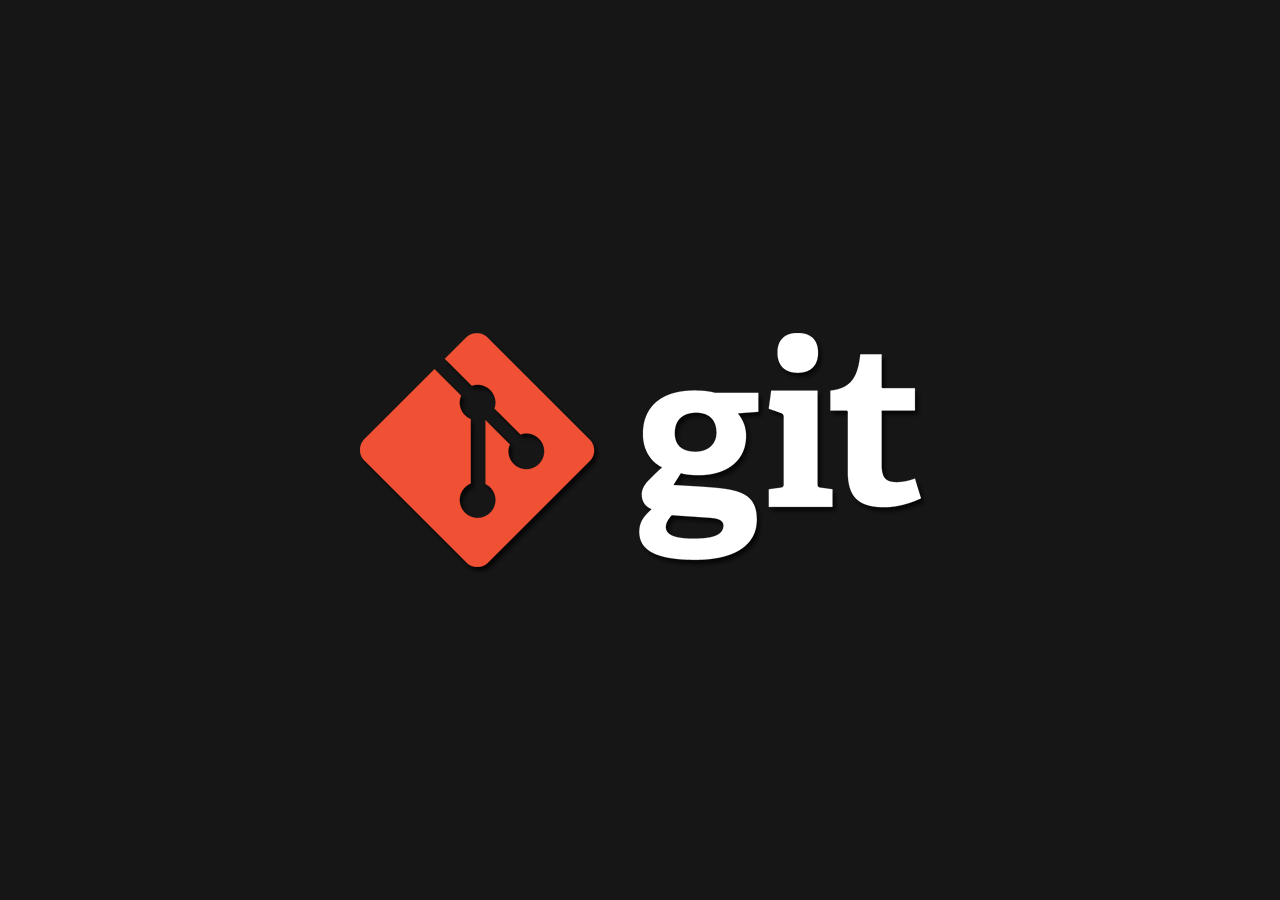
==== slide/index.html @ f961b718 "README atualizado." ====
<!DOCTYPE html>
<html>
<head>
  <title>Curso de controle de Versão com Git</title>
  <meta charset="utf-8">
  <meta http-equiv="X-UA-Compatible" content="chrome=1">
  <!--This one seems to work all the time, but really small on ipad-->
  <meta name="viewport" content="initial-scale=0.4">
  <meta name="apple-mobile-web-app-capable" content="yes">
  <link rel="stylesheet" media="all" href="theme/css/default.css">
  <link rel="stylesheet" media="only screen and (max-device-width: 480px)" href="theme/css/phone.css">
  <base target="_blank"> <!-- This amazingness opens all links in a new tab. -->
  <script data-main="js/slides" src="js/require-1.0.8.min.js"></script>
</head>
<body style="opacity: 0">

<slides class="layout-fix">

  <!-- Introdução -->
  <slide class="fill nobackground" style="background-image: url(images/slides/slide-1.png)"></slide>
  <slide class="fill nobackground" style="background-image: url(images/slides/slide-3.png)"></slide>
  <slide class="fill nobackground">
    <article class="flexbox vcenter">
      <h2>Alguém já usa controle de versão?</h2>
    </article>
  </slide>

  <!-- Sumário -->
  <slide class="fill nobackground">
    <article>
      <ul class="build big-list">
        <li>Introdução</li>
        <li>Conceitos Iniciais</li>
        <li>Instalação</li>
        <li>Primeiros Passos no Git</li>
        <!-- <li>Estrutura de um Commit</li> -->
        <li>Tag, Branch, Merge</li>
        <li>Remotos</li>
        <li>Conceitos e Comandos extras</li>
      </ul>
    </article>
  </slide>

  <!-- Instrodução -->
  <slide class="fill nobackground">
    <article class="flexbox vcenter">
      <h2>Controle de versão</h2>
    </article>
  </slide>
  <slide class="fill nobackground">
    <article class="flexbox vcenter">
      <h2>História</h2>
    </article>
  </slide>
  <slide class="fill nobackground" style="background-image: url(images/slides/slide-6.png)"></slide>
  <slide class="fill nobackground" style="background-image: url(images/slides/slide-7.png)"></slide>
  <slide class="fill nobackground" style="background-image: url(images/slides/slide-8.png)"></slide>
  <slide class="fill nobackground" style="background-image: url(images/slides/slide-9.png)"></slide>
  <slide class="fill nobackground" style="background-image: url(images/slides/caracteristicas-git.png)"></slide>
  <slide class="fill nobackground" style="background-image: url(images/gif/giphy.gif)"></slide>

  <!-- Conceitos -->
  <slide class="fill nobackground" style="background-image: url(images/slides/conceitos-iniciais.png)"></slide>
  <slide class="fill nobackground" style="background-image: url(images/slides/scvl.png)"></slide>
  <slide class="fill nobackground" style="background-image: url(images/slides/pastas.png)"></slide>
  <slide class="fill nobackground" style="background-image: url(images/gif/spider-man.gif)"></slide>

  <slide class="fill nobackground" style="background-image: url(images/slides/scvc.png)"></slide>
  <slide class="fill nobackground" style="background-image: url(images/slides/scvd.png)"></slide>
  <slide class="fill nobackground" style="background-image: url(images/slides/commit.png)"></slide>
  <slide class="fill nobackground" style="background-image: url(images/slides/commit-icon.png)"></slide>
  <slide class="fill nobackground" style="background-image: url(images/slides/branch.png)"></slide>
  <slide class="fill nobackground" style="background-image: url(images/slides/branch-icon.png)"></slide>
  <slide class="fill nobackground" style="background-image: url(images/slides/tag.png)"></slide>
  <slide class="fill nobackground" style="background-image: url(images/slides/tag-icon.png)"></slide>
  <slide class="fill nobackground" style="background-image: url(images/slides/estados-do-git.png)"></slide>
  <slide class="fill nobackground" style="background-image: url(images/slides/estado-1.png)"></slide>
  <slide class="fill nobackground" style="background-image: url(images/slides/estado-2.png)"></slide>
  <slide class="fill nobackground" style="background-image: url(images/slides/estado-3.png)"></slide>
  <slide class="fill nobackground" style="background-image: url(images/slides/estado-4.png)"></slide>
  <slide class="fill nobackground" style="background-image: url(images/slides/estado-5.png)"></slide>

  <!-- Instalação -->
  <slide class="fill nobackground" style="background-image: url(images/slides/instalacao.png)"></slide>
  <slide class="fill nobackground" style="background-image: url(images/slides/windows.png)"></slide>
  <slide class="fill nobackground" style="background-image: url(images/slides/slide-10.png)"></slide>
  <slide class="fill nobackground" style="background-image: url(images/slides/install-win-1.png)"></slide>
  <slide class="fill nobackground" style="background-image: url(images/slides/install-win-2.png)"></slide>
  <slide class="fill nobackground" style="background-image: url(images/slides/install-win-3.png)"></slide>
  <slide class="fill nobackground" style="background-image: url(images/slides/install-win-4.png)"></slide>
  <slide class="fill nobackground" style="background-image: url(images/slides/install-win-5.png)"></slide>
  <slide class="fill nobackground" style="background-image: url(images/slides/install-win-6.png)"></slide>
  <slide class="fill nobackground" style="background-image: url(images/slides/mac-install.png)"></slide>
  <slide class="fill nobackground" style="background-image: url(images/slides/linux-install.png)">
    <article>
      <pre class="prettyprint language-bsh" style="margin-top: 150px">$ apt-get install git</pre>
    </article>
  </slide>
  <slide class="fill nobackground" style="background-image: url(images/slides/bash.png)"></slide>
  <slide class="fill nobackground" style="background-image: url(images/gif/batman.gif)"></slide>

  <!-- Configuração -->
  <slide class="fill nobackground">
    <article>
      <h2 style="margin-top: 210px;">Configuração inicial do Git</h2>
    </article>
  </slide>
  <slide class="fill nobackground">
    <article>
      <h2>Configuração</h2>
      <p>Configurando usuário</p>
      <pre class="prettyprint">git config --global user.name "luizventurote"</pre>
      <p style="margin-top: 50px">Configurando e-mail</p>
      <pre class="prettyprint txm">git config --global user.email luizventurote@hotmail.com</pre>
    </article>
  </slide>

  <!-- Primeiros Passos no Git -->
  <slide class="fill nobackground">
    <article>
      <h2 style="margin-top: 210px;">Primeiros Passos no Git</h2>
    </article>
  </slide>

  <!-- Repositório -->
  <slide class="fill nobackground">
    <article>
      <h2>Repositório</h2>
      <p>Criando um repositório local (<b>.git</b>)</p>
      <pre class="prettyprint">cd meuprojeto<br>git init</pre>
    </article>
  </slide>
  <!-- Ciclo de vida dos arquivos -->
  <slide class="fill nobackground">
    <article>
      <h2 style="margin-top: 210px;">Ciclo de vida dos arquivos</h2>
    </article>
  </slide>
  <slide class="fill nobackground">
    <article class="flexbox vcenter">
      <img src="images/lifecycle.png" class="shadow" alt="Description" title="Description">
    </article>
  </slide>
  <slide class="fill nobackground">
    <article>
      <h2 class="title-min">Verificando o Status</h2>
      <div class="box">
        <pre class="prettyprint">git status</pre>
      </div>
    </article>
  </slide>
  <slide class="fill nobackground">
    <article>
      <h2 class="title-min">Monitorando Novos Arquivos</h2>
      <div class="box">
        <p>Adicionando um arquivo</p>
        <pre class="prettyprint">git add &lt;arquivo&gt;</pre>
      </div>
      <div class="box">
        <p>Adicionando vários arquivos</p>
        <pre class="prettyprint">git add .</pre>
      </div>
    </article>
  </slide>
  <slide class="fill nobackground">
    <article>
      <h2 class="title-min">Removendo Arquivos</h2>
      <div class="box">
        <p>Removendo arquivo</p>
        <pre class="prettyprint">git rm &lt;arquivo&gt;</pre>
      </div>
      <div class="box">
        <p>Removendo vários arquivos</p>
        <pre class="prettyprint">git rm \*</pre>
      </div>
    </article>
  </slide>
  <slide class="fill nobackground">
    <article>
      <h2 class="title-min">Movendo Arquivos</h2>
      <div class="box">
        <pre class="prettyprint">git mv &lt;arquivo_origem&gt; &lt;arquivo_destino&gt;</pre>
      </div>
    </article>
  </slide>

  <!-- Ignorando Arquivos -->
  <slide class="fill nobackground">
    <article>
      <h2 style="margin-top: 210px;">Ignorando Arquivos</h2>
    </article>
  </slide>
  <slide class="fill nobackground">
    <article>
      <div class="box">
        <p>Para ignorar arquivos você deve criar um arquivo chamado <b>.gitignore</b> dentro do seu repositório.</p>
        <pre class="prettyprint" style="margin-top: 10px;">#Ignorar arquivos específicos<br>.DS_Store <br><br>#Ignorar arquivos de um diretório <br>log/* <br><br>#Ignorar arquivos e diretórios de um diretório <br>temp/**/*</pre>
      </div>
    </article>
  </slide>

  <!-- Visualizando Suas Mudanças  -->
  <slide class="fill nobackground">
    <article>
      <h2 class="title-xmin">Visualizando Mudanças</h2>
      <div class="box">
        <pre class="prettyprint">git diff</pre>
        <p>Mostrar as <b>linhas exatas</b> que foram adicionadas e removidas</p>
      </div>
      <div class="box">
        <pre class="prettyprint">git diff &lt;arquivo&gt;</pre>
        <p>Mostra as alterações específicas de um arquivo</p>
      </div>
    </article>
  </slide>

  <!-- Fazendo Commit -->
  <slide class="fill nobackground">
    <article>
      <h2 class="title-min">Fazendo Commit</h2>
      <div class="box">
        <pre class="prettyprint">git commit -m "Descricao do commit."</pre>
        <p>Grava as alterações no repositório.</p>
      </div>
    </article>
  </slide>

  <!-- Git log -->
  <slide class="fill nobackground">
    <article>
      <h2 class="title-min">Git log</h2>
      <div class="box">
        <pre class="prettyprint">git log</pre>
      </div>
      <div class="box">
        <p>Mostra o que foi modificado em cada commit</p>
        <pre class="prettyprint">git log --stat</pre>
      </div>
      <div class="box">
        <p>Mostra gráfico do log</p>
        <pre class="prettyprint">git log --graph</pre>
      </div>
    </article>
  </slide>

  <!-- Desfazendo Coisas -->
  <slide class="fill nobackground" style="background-image: url(images/gif/frustated.gif)"></slide>
  <slide class="fill nobackground">
    <article>
      <h2 style="margin-top: 210px;">Desfazendo Coisas</h2>
    </article>
  </slide>
  <slide class="fill nobackground">
    <article>
      <h2 class="title-min">Alterando o commit</h2>
      <div class="box">
        <pre class="prettyprint">git commit --amend </pre>
      </div>
      <div class="box">
        <pre class="prettyprint">git commit -m "Nova mensagem" --amend </pre>
      </div>
    </article>
  </slide>
  <slide class="fill nobackground">
    <article>
      <h2 class="title-min">Adicionando arquivos em um commit</h2>
      <div class="box">
        <pre class="prettyprint">git add README.md<br>git commit --amend </pre>
      </div>
    </article>
  </slide>
  <slide class="fill nobackground">
    <article>
      <h2 class="title-min">Tirando arquivos da área temporária</h2>
      <div class="box">
        <pre class="prettyprint">git reset HEAD &lt;arquivo&gt;</pre>
      </div>
      <div class="box">
        <pre class="prettyprint">git reset HEAD \*</pre>
      </div>
    </article>
  </slide>
  <slide class="fill nobackground">
    <article>
      <h2 class="title-min">Desfazendo as modificações de um arquivo</h2>
      <div class="box">
        <pre class="prettyprint">git checkout -- &lt;arquivo&gt;</pre>
      </div>
    </article>
  </slide>

  <!-- Estrutura de um Commit -->
  <!-- <slide class="fill nobackground">
    <article>
      <h2 style="margin-top: 210px;">Estrutura de um Commit</h2>
    </article>
  </slide> -->

  <!-- Tags -->
  <slide class="fill nobackground">
    <article>
      <h2 style="margin-top: 210px;">Tags</h2>
    </article>
  </slide>
  <slide class="fill nobackground">
    <article>
      <h2>Tagging</h2>
      <p>Realizam marcações</p>
      <p>Geralmente utilizada para releases <b>(v1.0, v2.0, v3.0, ...)</b></p>
    </article>
  </slide>
  <slide class="fill nobackground">
    <article>
      <div class="box">
        <p>Lista as tags</p>
        <pre>$ git tag <br>v0.1 <br>v1.3 </pre>
      </div>
      <div class="box">
        <p>Crie uma tag</p>
        <pre>$ git tag -a v1.4 -m 'my version 1.4' <br>$ git tag <br>v0.1 <br>v1.3 <br>v1.4</pre>
      </div>
    </article>
  </slide>

  <!-- Branching -->
  <slide class="fill nobackground">
    <article>
      <h2 style="margin-top: 210px;">Branching</h2>
    </article>
  </slide>
  <slide class="fill nobackground">
    <article>
      <h2 class="title-min">Branch</h2>
      <p>Branches são <b>"ramificações"</b></p>
      <p>Segmenta e diferencia:
        <ul>
          <li>Implementações de funcionalidades</li>
          <li>Correção de bugs/issues</li>
          <li>Código estável</li>
          <li>Código instável</li>
        </ul>
      </p>
      <p>Branch padrão: <b>master</b></p>
    </article>
  </slide>
  <slide class="fill nobackground">
    <article>
      <h2 class="title-min">Branch</h2>
      <div class="box">
        <p>Listar branches</p>
        <pre>$ git branch</pre>
      </div>
      <div class="box">
        <p>Criar branche</p>
        <pre>$ git branch &lt;nome_branch&gt;</pre>
      </div>
    </article>
  </slide>
  <slide class="fill nobackground">
    <article>
      <h2 class="title-min">Branch</h2>
      <div class="box">
        <p>Mudar de branch</p>
        <pre>$ git checkout &lt;nome_branch&gt;</pre>
      </div>
      <div class="box">
        <p>Deletar branche</p>
        <pre>$ git branch -d &lt;nome_branch&gt;</pre>
      </div>
    </article>
  </slide>

  <!-- Merge -->
  <slide class="fill nobackground">
    <article>
      <h2 style="margin-top: 210px;">Merge</h2>
    </article>
  </slide>
  <slide class="fill nobackground">
    <article>
      <h2 class="title-min">Merge</h2>
      <div class="box">
        <p>Junta dois branches</p>
        <pre>$ git checkout master <br>$ git merge &lt;nome_branch&gt;</pre>
      </div>
      <div class="box">
        <p>Listar "Merged brenches"</p>
        <pre>$ git branch -merged</pre>
      </div>
    </article>
  </slide>

  <!-- Git Remoto -->
  <slide class="fill nobackground">
    <article>
      <h2 style="margin-top: 210px;">Git Remoto</h2>
    </article>
  </slide>
  <slide class="fill nobackground">
    <article>
      <h2 class="title-min">Os Protocolos</h2>
      <ul class="big-list">
        <li>Protocolo Local</li>
        <li>Secure Shell (SSH)</li>
        <li>Protocolo Git</li>
        <li>HTTP/S Protocol</li>
      </ul>
    </article>
  </slide>

  <!-- GitHub -->
  <slide class="fill nobackground">
    <article class="flexbox vcenter">
      <img src="images/github.png" alt="GitHub" title="GitHub">
    </article>
  </slide>

  <!-- Bitbucket -->
  <slide class="fill nobackground" style="background: #1F5182;">
    <article class="flexbox vcenter">
      <img src="images/bitbucket.png" alt="Bitbucket" title="Bitbucket">
    </article>
  </slide>

  <!-- GUI -->
  <slide class="fill nobackground">
    <article>
      <h2 class="title-min">GUI</h2>
      <div class="box">
        <pre>$ git gui</pre>
      </div>
      <div class="box">
        <pre>$ gitk</pre>
      </div>
    </article>
  </slide>

  <!-- Considerações Finais -->
  <slide class="fill nobackground">
    <article class="flexbox vcenter">
      <h2>Estude mais sobre o Git</h2>
    </article>
  </slide>
  <slide class="fill nobackground" style="background-image: url(images/git-scm.png)">
    <article>
      <a href="http://git-scm.com/book/pt-br/" class="lightbox">git-scm.com/book/pt-br</a>
    </article>
  </slide>
  <slide class="fill nobackground" style="background-image: url(images/git-guia.png)">
    <article>
      <a href="http://rogerdudler.github.io/git-guide/index.pt_BR.html" class="lightbox">rogerdudler.github.io/git-guide</a>
    </article>
  </slide>
  <slide class="fill nobackground" style="background-image: url(images/try-git.png)">
    <article>
      <a href="http://try.github.io/" class="lightbox">try.github.io</a>
    </article>
  </slide>
  <slide class="fill nobackground" style="background-image: url(images/gitbook.png)">
    <article>
      <a href="https://github.com/schacon/gitbook/tree/pt_BR" class="lightbox">github.com/schacon/gitbook/tree/pt_BR</a>
    </article>
  </slide>

  <!-- Dúvidas -->
  <slide class="fill nobackground">
    <article class="flexbox vcenter">
      <h2>Dúvidas?</h2>
    </article>
  </slide>

  <!-- Finalização -->
  <slide class="fill nobackground" style="background-image: url(images/gif/adorable.gif)"></slide>
  <slide class="fill nobackground">
    <article class="flexbox vcenter">
      <h2>Obrigado!</h2>
      <p><b>Luiz Venturote</b></p>
      <p>luizventurote@hotmail.com</p>
      <p class="txm">github.com/luizventurote/git-training-kit</p>
    </article>
  </slide>

</slides>

<script>
var _gaq = _gaq || [];
_gaq.push(['_setAccount', 'UA-XXXXXXXX-1']);
_gaq.push(['_trackPageview']);

(function() {
  var ga = document.createElement('script'); ga.type = 'text/javascript'; ga.async = true;
  ga.src = ('https:' == document.location.protocol ? 'https://ssl' : 'http://www') + '.google-analytics.com/ga.js';
  var s = document.getElementsByTagName('script')[0]; s.parentNode.insertBefore(ga, s);
})();
</script>

<!--[if IE]>
  <script src="http://ajax.googleapis.com/ajax/libs/chrome-frame/1/CFInstall.min.js"></script>
  <script>CFInstall.check({mode: 'overlay'});</script>
<![endif]-->
</body>
</html>
---- slide/theme/css/default.css ----
@charset "UTF-8";
/* line 17, ../../../../../../Library/Ruby/Gems/1.8/gems/compass-0.12.2/frameworks/compass/stylesheets/compass/reset/_utilities.scss */
html, body, div, span, applet, object, iframe,
h1, h2, h3, h4, h5, h6, p, blockquote, pre,
a, abbr, acronym, address, big, cite, code,
del, dfn, em, img, ins, kbd, q, s, samp,
small, strike, strong, sub, sup, tt, var,
b, u, i, center,
dl, dt, dd, ol, ul, li,
fieldset, form, label, legend,
table, caption, tbody, tfoot, thead, tr, th, td,
article, aside, canvas, details, embed,
figure, figcaption, footer, header, hgroup,
menu, nav, output, ruby, section, summary,
time, mark, audio, video {
  margin: 0;
  padding: 0;
  border: 0;
  font: inherit;
  font-size: 100%;
  vertical-align: baseline;
}

/* line 22, ../../../../../../Library/Ruby/Gems/1.8/gems/compass-0.12.2/frameworks/compass/stylesheets/compass/reset/_utilities.scss */
html {
  line-height: 1;
}

/* line 24, ../../../../../../Library/Ruby/Gems/1.8/gems/compass-0.12.2/frameworks/compass/stylesheets/compass/reset/_utilities.scss */
ol, ul {
  list-style: none;
}

/* line 26, ../../../../../../Library/Ruby/Gems/1.8/gems/compass-0.12.2/frameworks/compass/stylesheets/compass/reset/_utilities.scss */
table {
  border-collapse: collapse;
  border-spacing: 0;
}

/* line 28, ../../../../../../Library/Ruby/Gems/1.8/gems/compass-0.12.2/frameworks/compass/stylesheets/compass/reset/_utilities.scss */
caption, th, td {
  text-align: left;
  font-weight: normal;
  vertical-align: middle;
}

/* line 30, ../../../../../../Library/Ruby/Gems/1.8/gems/compass-0.12.2/frameworks/compass/stylesheets/compass/reset/_utilities.scss */
q, blockquote {
  quotes: none;
}
/* line 103, ../../../../../../Library/Ruby/Gems/1.8/gems/compass-0.12.2/frameworks/compass/stylesheets/compass/reset/_utilities.scss */
q:before, q:after, blockquote:before, blockquote:after {
  content: "";
  content: none;
}

/* line 32, ../../../../../../Library/Ruby/Gems/1.8/gems/compass-0.12.2/frameworks/compass/stylesheets/compass/reset/_utilities.scss */
a img {
  border: none;
}

/* line 116, ../../../../../../Library/Ruby/Gems/1.8/gems/compass-0.12.2/frameworks/compass/stylesheets/compass/reset/_utilities.scss */
article, aside, details, figcaption, figure, footer, header, hgroup, menu, nav, section, summary {
  display: block;
}

/**
 * Base SlideDeck Styles
 */
/* line 52, ../scss/_base.scss */
html {
  height: 100%;
  overflow: hidden;
}

/* line 57, ../scss/_base.scss */
body {
  margin: 0;
  padding: 0;
  opacity: 0;
  height: 100%;
  min-height: 740px;
  width: 100%;
  overflow: hidden;
  color: #fff;
  -webkit-font-smoothing: antialiased;
  -moz-font-smoothing: antialiased;
  -ms-font-smoothing: antialiased;
  -o-font-smoothing: antialiased;
  -webkit-transition: opacity 800ms ease-in;
  -webkit-transition-delay: 100ms;
  -moz-transition: opacity 800ms ease-in 100ms;
  -o-transition: opacity 800ms ease-in 100ms;
  transition: opacity 800ms ease-in 100ms;
}
/* line 73, ../scss/_base.scss */
body.loaded {
  opacity: 1 !important;
}

/* line 78, ../scss/_base.scss */
input, button {
  vertical-align: middle;
}

/* line 82, ../scss/_base.scss */
slides > slide[hidden] {
  display: none !important;
}

/* line 86, ../scss/_base.scss */
slides {
  width: 100%;
  height: 100%;
  position: absolute;
  left: 0;
  top: 0;
  -webkit-transform: translate3d(0, 0, 0);
  -moz-transform: translate3d(0, 0, 0);
  -ms-transform: translate3d(0, 0, 0);
  -o-transform: translate3d(0, 0, 0);
  transform: translate3d(0, 0, 0);
  -webkit-perspective: 1000;
  -moz-perspective: 1000;
  -ms-perspective: 1000;
  -o-perspective: 1000;
  perspective: 1000;
  -webkit-transform-style: preserve-3d;
  -moz-transform-style: preserve-3d;
  -ms-transform-style: preserve-3d;
  -o-transform-style: preserve-3d;
  transform-style: preserve-3d;
  -webkit-transition: opacity 800ms ease-in;
  -webkit-transition-delay: 100ms;
  -moz-transition: opacity 800ms ease-in 100ms;
  -o-transition: opacity 800ms ease-in 100ms;
  transition: opacity 800ms ease-in 100ms;
}

/* line 98, ../scss/_base.scss */
slides > slide {
  display: block;
  position: absolute;
  overflow: hidden;
  left: 50%;
  top: 50%;
  -webkit-box-sizing: border-box;
  -moz-box-sizing: border-box;
  box-sizing: border-box;
}

/* Slide styles */
/*article.fill iframe {
  position: absolute;
  left: 0;
  top: 0;
  width: 100%;
  height: 100%;

  border: 0;
  margin: 0;

  @include border-radius(10px);

  z-index: -1;
}

slide.fill {
  background-repeat: no-repeat;
  @include background-size(cover);
}

slide.fill img {
  position: absolute;
  left: 0;
  top: 0;
  min-width: 100%;
  min-height: 100%;

  z-index: -1;
}
*/
/**
 * Theme Styles
 */
/* line 22, ../scss/default.scss */
::selection {
  color: white;
  background-color: #ffd14d;
  text-shadow: none;
}

/* line 28, ../scss/default.scss */
::-webkit-scrollbar {
  height: 16px;
  overflow: visible;
  width: 16px;
}

/* line 33, ../scss/default.scss */
::-webkit-scrollbar-thumb {
  background-color: rgba(0, 0, 0, 0.1);
  background-clip: padding-box;
  border: solid transparent;
  min-height: 28px;
  padding: 100px 0 0;
  -webkit-box-shadow: inset 1px 1px 0 rgba(0, 0, 0, 0.1), inset 0 -1px 0 rgba(0, 0, 0, 0.07);
  -moz-box-shadow: inset 1px 1px 0 rgba(0, 0, 0, 0.1), inset 0 -1px 0 rgba(0, 0, 0, 0.07);
  box-shadow: inset 1px 1px 0 rgba(0, 0, 0, 0.1), inset 0 -1px 0 rgba(0, 0, 0, 0.07);
  border-width: 1px 1px 1px 6px;
}

/* line 42, ../scss/default.scss */
::-webkit-scrollbar-thumb:hover {
  background-color: rgba(0, 0, 0, 0.5);
}

/* line 45, ../scss/default.scss */
::-webkit-scrollbar-button {
  height: 0;
  width: 0;
}

/* line 49, ../scss/default.scss */
::-webkit-scrollbar-track {
  background-clip: padding-box;
  border: solid transparent;
  border-width: 0 0 0 4px;
}

/* line 54, ../scss/default.scss */
::-webkit-scrollbar-corner {
  background: transparent;
}

/* line 58, ../scss/default.scss */
body {
  background: black;
}

/* line 62, ../scss/default.scss */
slides > slide {
  display: none;
  font-family: 'Open Sans', Arial, sans-serif;
  font-size: 26px;
  color: #797979;
  width: 900px;
  height: 700px;
  margin-left: -450px;
  margin-top: -350px;
  padding: 40px 60px;
  -webkit-border-radius: 5px;
  -moz-border-radius: 5px;
  -ms-border-radius: 5px;
  -o-border-radius: 5px;
  border-radius: 5px;
  -webkit-transition: all 0.6s ease-in-out;
  -moz-transition: all 0.6s ease-in-out;
  -o-transition: all 0.6s ease-in-out;
  transition: all 0.6s ease-in-out;
}
/* line 83, ../scss/default.scss */
slides > slide.far-past {
  display: none;
}
/* line 90, ../scss/default.scss */
slides > slide.past {
  display: block;
  opacity: 0;
}
/* line 97, ../scss/default.scss */
slides > slide.current {
  display: block;
  opacity: 1;
}
/* line 103, ../scss/default.scss */
slides > slide.current .auto-fadein {
  opacity: 1;
}
/* line 107, ../scss/default.scss */
slides > slide.current .gdbar {
  -webkit-background-size: 100% 100%;
  -moz-background-size: 100% 100%;
  -o-background-size: 100% 100%;
  background-size: 100% 100%;
}
/* line 112, ../scss/default.scss */
slides > slide.next {
  display: block;
  opacity: 0;
  pointer-events: none;
}
/* line 120, ../scss/default.scss */
slides > slide.far-next {
  display: none;
}
/* line 127, ../scss/default.scss */
slides > slide.dark {
  background: #515151 !important;
}
/* line 135, ../scss/default.scss */
slides > slide:not(.nobackground):before {
  font-size: 12pt;
  content: "";
  position: absolute;
  bottom: 20px;
  left: 60px;
  background: url(../../images/google_developers_icon_128.png) no-repeat 0 50%;
  -webkit-background-size: 30px 30px;
  -moz-background-size: 30px 30px;
  -o-background-size: 30px 30px;
  background-size: 30px 30px;
  padding-left: 40px;
  height: 30px;
  line-height: 1.9;
}
/* line 147, ../scss/default.scss */
slides > slide:not(.nobackground):after {
  font-size: 12pt;
  content: attr(data-slide-num) "/" attr(data-total-slides);
  position: absolute;
  bottom: 20px;
  right: 60px;
  line-height: 1.9;
}
/* line 158, ../scss/default.scss */
slides > slide.title-slide:after {
  content: '';
  position: absolute;
  bottom: 40px;
  right: 40px;
  width: 100%;
  height: 60px;
}
/* line 170, ../scss/default.scss */
slides > slide.backdrop {
  z-index: -10;
  display: block !important;
  background: -webkit-gradient(linear, 50% 0%, 50% 100%, color-stop(0%, #ffffff), color-stop(85%, #ffffff), color-stop(100%, #e6e6e6));
  background: -webkit-linear-gradient(#ffffff, #ffffff 85%, #e6e6e6);
  background: -moz-linear-gradient(#ffffff, #ffffff 85%, #e6e6e6);
  background: -o-linear-gradient(#ffffff, #ffffff 85%, #e6e6e6);
  background: linear-gradient(#ffffff, #ffffff 85%, #e6e6e6);
  background-color: white;
}
/* line 175, ../scss/default.scss */
slides > slide.backdrop:after, slides > slide.backdrop:before {
  display: none;
}
/* line 180, ../scss/default.scss */
slides > slide > hgroup + article {
  margin-top: 45px;
}
/* line 184, ../scss/default.scss */
slides > slide > hgroup + article.flexbox.vcenter, slides > slide > hgroup + article.flexbox.vleft, slides > slide > hgroup + article.flexbox.vright {
  height: 80%;
}
/* line 189, ../scss/default.scss */
slides > slide > hgroup + article p {
  margin-bottom: 1em;
}
/* line 194, ../scss/default.scss */
slides > slide > article:only-child {
  height: 100%;
}
/* line 197, ../scss/default.scss */
slides > slide > article:only-child > iframe {
  height: 98%;
}

/* line 203, ../scss/default.scss */
slides.layout-faux-widescreen > slide {
  padding: 40px 160px;
}

/* line 212, ../scss/default.scss */
slides.layout-widescreen > slide,
slides.layout-faux-widescreen > slide {
  margin-left: -550px;
  width: 1100px;
}
/* line 217, ../scss/default.scss */
slides.layout-widescreen > slide.far-past,
slides.layout-faux-widescreen > slide.far-past {
  display: block;
  display: none;
  -webkit-transform: translate(-2260px);
  -moz-transform: translate(-2260px);
  -ms-transform: translate(-2260px);
  -o-transform: translate(-2260px);
  transform: translate(-2260px);
  -webkit-transform: translate3d(-2260px, 0, 0);
  -moz-transform: translate3d(-2260px, 0, 0);
  -ms-transform: translate3d(-2260px, 0, 0);
  -o-transform: translate3d(-2260px, 0, 0);
  transform: translate3d(-2260px, 0, 0);
}
/* line 224, ../scss/default.scss */
slides.layout-widescreen > slide.past,
slides.layout-faux-widescreen > slide.past {
  display: block;
  opacity: 0;
}
/* line 231, ../scss/default.scss */
slides.layout-widescreen > slide.current,
slides.layout-faux-widescreen > slide.current {
  display: block;
  opacity: 1;
}
/* line 238, ../scss/default.scss */
slides.layout-widescreen > slide.next,
slides.layout-faux-widescreen > slide.next {
  display: block;
  opacity: 0;
  pointer-events: none;
}
/* line 246, ../scss/default.scss */
slides.layout-widescreen > slide.far-next,
slides.layout-faux-widescreen > slide.far-next {
  display: block;
  display: none;
  -webkit-transform: translate(2260px);
  -moz-transform: translate(2260px);
  -ms-transform: translate(2260px);
  -o-transform: translate(2260px);
  transform: translate(2260px);
  -webkit-transform: translate3d(2260px, 0, 0);
  -moz-transform: translate3d(2260px, 0, 0);
  -ms-transform: translate3d(2260px, 0, 0);
  -o-transform: translate3d(2260px, 0, 0);
  transform: translate3d(2260px, 0, 0);
}
/* line 253, ../scss/default.scss */
slides.layout-widescreen #prev-slide-area,
slides.layout-faux-widescreen #prev-slide-area {
  margin-left: -650px;
}
/* line 257, ../scss/default.scss */
slides.layout-widescreen #next-slide-area,
slides.layout-faux-widescreen #next-slide-area {
  margin-left: 550px;
}

/* line 262, ../scss/default.scss */
b {
  font-weight: 600;
}

/* line 266, ../scss/default.scss */
a {
  color: #2a7cdf;
  text-decoration: none;
  border-bottom: 1px solid rgba(42, 124, 223, 0.5);
}
/* line 271, ../scss/default.scss */
a:hover {
  color: black !important;
}

/* line 276, ../scss/default.scss */
h1, h2, h3 {
  font-weight: 600;
}

/* line 280, ../scss/default.scss */
h2 {
  font-size: 45px;
  line-height: 45px;
  letter-spacing: -2px;
  color: #515151;
}

/* line 287, ../scss/default.scss */
h3 {
  font-size: 30px;
  letter-spacing: -1px;
  line-height: 2;
  font-weight: inherit;
  color: #797979;
}

/* line 295, ../scss/default.scss */
ul {
  margin-left: 1.2em;
  margin-bottom: 1em;
  position: relative;
}
/* line 300, ../scss/default.scss */
ul li {
  margin-bottom: 0.5em;
}
/* line 303, ../scss/default.scss */
ul li ul {
  margin-left: 2em;
  margin-bottom: 0;
}
/* line 307, ../scss/default.scss */
ul li ul li:before {
  content: '-';
  font-weight: 600;
}
/* line 314, ../scss/default.scss */
ul > li:before {
  content: '\00B7';
  margin-left: -1em;
  position: absolute;
  font-weight: 600;
}
/* line 321, ../scss/default.scss */
ul ul {
  margin-top: .5em;
}

/* line 328, ../scss/default.scss */
.highlight-code slide.current pre > * {
  opacity: 0.25;
  -webkit-transition: opacity 0.5s ease-in;
  -moz-transition: opacity 0.5s ease-in;
  -o-transition: opacity 0.5s ease-in;
  transition: opacity 0.5s ease-in;
}
/* line 332, ../scss/default.scss */
.highlight-code slide.current b {
  opacity: 1;
}

/* line 337, ../scss/default.scss */
pre {
  font-family: 'Source Code Pro', 'Courier New', monospace;
  font-size: 20px;
  line-height: 28px;
  padding: 10px 0 10px 60px;
  letter-spacing: -1px;
  margin-bottom: 20px;
  width: 106%;
  background-color: #e6e6e6;
  left: -60px;
  position: relative;
  -webkit-box-sizing: border-box;
  -moz-box-sizing: border-box;
  box-sizing: border-box;
  /*overflow: hidden;*/
}
/* line 351, ../scss/default.scss */
pre[data-lang]:after {
  content: attr(data-lang);
  background-color: darkgrey;
  right: 0;
  top: 0;
  position: absolute;
  font-size: 16pt;
  color: white;
  padding: 2px 25px;
  text-transform: uppercase;
}

/* line 364, ../scss/default.scss */
pre[data-lang="go"] {
  color: #333;
}

/* line 368, ../scss/default.scss */
code {
  font-size: 95%;
  font-family: 'Source Code Pro', 'Courier New', monospace;
  color: black;
}

/* line 374, ../scss/default.scss */
iframe {
  width: 100%;
  height: 530px;
  background: white;
  border: 1px solid #e6e6e6;
  -webkit-box-sizing: border-box;
  -moz-box-sizing: border-box;
  box-sizing: border-box;
}

/* line 382, ../scss/default.scss */
dt {
  font-weight: bold;
}

/* line 386, ../scss/default.scss */
button {
  display: inline-block;
  background: -webkit-gradient(linear, 50% 0%, 50% 100%, color-stop(40%, #f9f9f9), color-stop(70%, #e3e3e3));
  background: -webkit-linear-gradient(#f9f9f9 40%, #e3e3e3 70%);
  background: -moz-linear-gradient(#f9f9f9 40%, #e3e3e3 70%);
  background: -o-linear-gradient(#f9f9f9 40%, #e3e3e3 70%);
  background: linear-gradient(#f9f9f9 40%, #e3e3e3 70%);
  border: 1px solid darkgrey;
  -webkit-border-radius: 3px;
  -moz-border-radius: 3px;
  -ms-border-radius: 3px;
  -o-border-radius: 3px;
  border-radius: 3px;
  padding: 5px 8px;
  outline: none;
  white-space: nowrap;
  -webkit-user-select: none;
  -moz-user-select: none;
  user-select: none;
  cursor: pointer;
  text-shadow: 1px 1px white;
  font-size: 10pt;
}

/* line 400, ../scss/default.scss */
button:not(:disabled):hover {
  border-color: #515151;
}

/* line 404, ../scss/default.scss */
button:not(:disabled):active {
  background: -webkit-gradient(linear, 50% 0%, 50% 100%, color-stop(40%, #e3e3e3), color-stop(70%, #f9f9f9));
  background: -webkit-linear-gradient(#e3e3e3 40%, #f9f9f9 70%);
  background: -moz-linear-gradient(#e3e3e3 40%, #f9f9f9 70%);
  background: -o-linear-gradient(#e3e3e3 40%, #f9f9f9 70%);
  background: linear-gradient(#e3e3e3 40%, #f9f9f9 70%);
}

/* line 408, ../scss/default.scss */
:disabled {
  color: darkgrey;
}

/* line 412, ../scss/default.scss */
.blue {
  color: #4387fd;
}

/* line 415, ../scss/default.scss */
.blue2 {
  color: #3c8ef3;
}

/* line 418, ../scss/default.scss */
.blue3 {
  color: #2a7cdf;
}

/* line 421, ../scss/default.scss */
.yellow {
  color: #ffd14d;
}

/* line 424, ../scss/default.scss */
.yellow2 {
  color: #f9cc46;
}

/* line 427, ../scss/default.scss */
.yellow3 {
  color: #f6c000;
}

/* line 430, ../scss/default.scss */
.green {
  color: #0da861;
}

/* line 433, ../scss/default.scss */
.green2 {
  color: #00a86d;
}

/* line 436, ../scss/default.scss */
.green3 {
  color: #009f5d;
}

/* line 439, ../scss/default.scss */
.red {
  color: #f44a3f;
}

/* line 442, ../scss/default.scss */
.red2 {
  color: #e0543e;
}

/* line 445, ../scss/default.scss */
.red3 {
  color: #d94d3a;
}

/* line 448, ../scss/default.scss */
.gray {
  color: #e6e6e6;
}

/* line 451, ../scss/default.scss */
.gray2 {
  color: darkgrey;
}

/* line 454, ../scss/default.scss */
.gray3 {
  color: #797979;
}

/* line 457, ../scss/default.scss */
.gray4 {
  color: #515151;
}

/* line 461, ../scss/default.scss */
.white {
  color: white !important;
}

/* line 464, ../scss/default.scss */
.black {
  color: black !important;
}

/* line 468, ../scss/default.scss */
.columns-2 {
  -webkit-column-count: 2;
  -moz-column-count: 2;
  -ms-column-count: 2;
  -o-column-count: 2;
  column-count: 2;
}

/* line 472, ../scss/default.scss */
table {
  width: 100%;
  border-collapse: -moz-initial;
  border-collapse: initial;
  border-spacing: 2px;
  border-bottom: 1px solid #797979;
}
/* line 479, ../scss/default.scss */
table tr > td:first-child, table th {
  font-weight: 600;
  color: #515151;
}
/* line 484, ../scss/default.scss */
table tr:nth-child(odd) {
  background-color: #e6e6e6;
}
/* line 488, ../scss/default.scss */
table th {
  color: white;
  font-size: 18px;
  background: -webkit-gradient(linear, 50% 0%, 50% 100%, color-stop(40%, #4387fd), color-stop(80%, #2a7cdf)) no-repeat;
  background: -webkit-linear-gradient(top, #4387fd 40%, #2a7cdf 80%) no-repeat;
  background: -moz-linear-gradient(top, #4387fd 40%, #2a7cdf 80%) no-repeat;
  background: -o-linear-gradient(top, #4387fd 40%, #2a7cdf 80%) no-repeat;
  background: linear-gradient(top, #4387fd 40%, #2a7cdf 80%) no-repeat;
}
/* line 494, ../scss/default.scss */
table td, table th {
  font-size: 18px;
  padding: 1em 0.5em;
}
/* line 499, ../scss/default.scss */
table td.highlight {
  color: #515151;
  background: -webkit-gradient(linear, 50% 0%, 50% 100%, color-stop(40%, #ffd14d), color-stop(80%, #f6c000)) no-repeat;
  background: -webkit-linear-gradient(top, #ffd14d 40%, #f6c000 80%) no-repeat;
  background: -moz-linear-gradient(top, #ffd14d 40%, #f6c000 80%) no-repeat;
  background: -o-linear-gradient(top, #ffd14d 40%, #f6c000 80%) no-repeat;
  background: linear-gradient(top, #ffd14d 40%, #f6c000 80%) no-repeat;
}
/* line 504, ../scss/default.scss */
table.rows {
  border-bottom: none;
  border-right: 1px solid #797979;
}

/* line 510, ../scss/default.scss */
q {
  font-size: 45px;
  line-height: 72px;
}
/* line 514, ../scss/default.scss */
q:before {
  content: '“';
  position: absolute;
  margin-left: -0.5em;
}
/* line 519, ../scss/default.scss */
q:after {
  content: '”';
  position: absolute;
  margin-left: 0.1em;
}

/* line 526, ../scss/default.scss */
slide.fill {
  background-repeat: no-repeat;
  -webkit-border-radius: 5px;
  -moz-border-radius: 5px;
  -ms-border-radius: 5px;
  -o-border-radius: 5px;
  border-radius: 5px;
  -webkit-background-size: cover;
  -moz-background-size: cover;
  -o-background-size: cover;
  background-size: cover;
}

/* Size variants */
/* line 535, ../scss/default.scss */
article.smaller p, article.smaller ul {
  font-size: 20px;
  line-height: 24px;
  letter-spacing: 0;
}
/* line 541, ../scss/default.scss */
article.smaller table td, article.smaller table th {
  font-size: 14px;
}
/* line 545, ../scss/default.scss */
article.smaller pre {
  font-size: 15px;
  line-height: 20px;
  letter-spacing: 0;
}
/* line 550, ../scss/default.scss */
article.smaller q {
  font-size: 40px;
  line-height: 48px;
}
/* line 554, ../scss/default.scss */
article.smaller q:before, article.smaller q:after {
  font-size: 60px;
}

/* Builds */
/* line 563, ../scss/default.scss */
.build > * {
  -webkit-transition: opacity 0.5s ease-in-out;
  -webkit-transition-delay: 0.2s;
  -moz-transition: opacity 0.5s ease-in-out 0.2s;
  -o-transition: opacity 0.5s ease-in-out 0.2s;
  transition: opacity 0.5s ease-in-out 0.2s;
}
/* line 567, ../scss/default.scss */
.build .to-build {
  opacity: 0;
}
/* line 571, ../scss/default.scss */
.build .build-fade {
  opacity: 0.3;
}
/* line 574, ../scss/default.scss */
.build .build-fade:hover {
  opacity: 1.0;
}

/* line 581, ../scss/default.scss */
.popup .next .build .to-build {
  opacity: 1;
}
/* line 585, ../scss/default.scss */
.popup .next .build .build-fade {
  opacity: 1;
}

/* Pretty print */
/* line 593, ../scss/default.scss */
.prettyprint .str,
.prettyprint .atv {
  /* a markup attribute value */
  color: #009f5d;
}

/* line 597, ../scss/default.scss */
.prettyprint .kwd,
.prettyprint .tag {
  /* a markup tag name */
  color: #0066cc;
}

/* line 600, ../scss/default.scss */
.prettyprint .com {
  /* a comment */
  color: #797979;
  font-style: italic;
}

/* line 604, ../scss/default.scss */
.prettyprint .lit {
  /* a literal value */
  color: #7f0000;
}

/* line 609, ../scss/default.scss */
.prettyprint .pun,
.prettyprint .opn,
.prettyprint .clo {
  color: #515151;
}

/* line 615, ../scss/default.scss */
.prettyprint .typ,
.prettyprint .atn,
.prettyprint .dec,
.prettyprint .var {
  /* a declaration; a variable name */
  color: #d94d3a;
}

/* line 618, ../scss/default.scss */
.prettyprint .pln {
  color: #515151;
}

/* line 622, ../scss/default.scss */
.note {
  position: absolute;
  z-index: 100;
  width: 100%;
  height: 100%;
  top: 0;
  left: 0;
  padding: 1em;
  background: rgba(0, 0, 0, 0.3);
  opacity: 0;
  pointer-events: none;
  display: -webkit-box !important;
  display: -moz-box !important;
  display: -ms-box !important;
  display: -o-box !important;
  display: box !important;
  -webkit-box-orient: vertical;
  -moz-box-orient: vertical;
  -ms-box-orient: vertical;
  box-orient: vertical;
  -webkit-box-align: center;
  -moz-box-align: center;
  -ms-box-align: center;
  box-align: center;
  -webkit-box-pack: center;
  -moz-box-pack: center;
  -ms-box-pack: center;
  box-pack: center;
  -webkit-border-radius: 5px;
  -moz-border-radius: 5px;
  -ms-border-radius: 5px;
  -o-border-radius: 5px;
  border-radius: 5px;
  -webkit-box-sizing: border-box;
  -moz-box-sizing: border-box;
  box-sizing: border-box;
  -webkit-transform: translateY(350px);
  -moz-transform: translateY(350px);
  -ms-transform: translateY(350px);
  -o-transform: translateY(350px);
  transform: translateY(350px);
  -webkit-transition: all 0.4s ease-in-out;
  -moz-transition: all 0.4s ease-in-out;
  -o-transition: all 0.4s ease-in-out;
  transition: all 0.4s ease-in-out;
}
/* line 640, ../scss/default.scss */
.note > section {
  background: #fff;
  -webkit-border-radius: 5px;
  -moz-border-radius: 5px;
  -ms-border-radius: 5px;
  -o-border-radius: 5px;
  border-radius: 5px;
  -webkit-box-shadow: 0 0 10px #797979;
  -moz-box-shadow: 0 0 10px #797979;
  box-shadow: 0 0 10px #797979;
  width: 60%;
  padding: 2em;
}

/* line 657, ../scss/default.scss */
.with-notes.popup slides.layout-widescreen slide.next,
.with-notes.popup slides.layout-faux-widescreen slide.next {
  -webkit-transform: translate3d(690px, 80px, 0) scale(0.35);
  -moz-transform: translate3d(690px, 80px, 0) scale(0.35);
  -ms-transform: translate3d(690px, 80px, 0) scale(0.35);
  -o-transform: translate3d(690px, 80px, 0) scale(0.35);
  transform: translate3d(690px, 80px, 0) scale(0.35);
}
/* line 660, ../scss/default.scss */
.with-notes.popup slides.layout-widescreen slide .note,
.with-notes.popup slides.layout-faux-widescreen slide .note {
  -webkit-transform: translate3d(300px, 800px, 0) scale(1.5);
  -moz-transform: translate3d(300px, 800px, 0) scale(1.5);
  -ms-transform: translate3d(300px, 800px, 0) scale(1.5);
  -o-transform: translate3d(300px, 800px, 0) scale(1.5);
  transform: translate3d(300px, 800px, 0) scale(1.5);
}
/* line 666, ../scss/default.scss */
.with-notes.popup slide {
  overflow: visible;
  background: white;
  -webkit-transition: none;
  -moz-transition: none;
  -o-transition: none;
  transition: none;
  pointer-events: none;
  -webkit-transform-origin: 0 0;
  -moz-transform-origin: 0 0;
  -ms-transform-origin: 0 0;
  -o-transform-origin: 0 0;
  transform-origin: 0 0;
}
/* line 673, ../scss/default.scss */
.with-notes.popup slide:not(.backdrop) {
  -webkit-transform: scale(0.6) translate3d(0.5em, 0.5em, 0);
  -moz-transform: scale(0.6) translate3d(0.5em, 0.5em, 0);
  -ms-transform: scale(0.6) translate3d(0.5em, 0.5em, 0);
  -o-transform: scale(0.6) translate3d(0.5em, 0.5em, 0);
  transform: scale(0.6) translate3d(0.5em, 0.5em, 0);
  -webkit-box-shadow: 0 0 10px #797979;
  -moz-box-shadow: 0 0 10px #797979;
  box-shadow: 0 0 10px #797979;
}
/* line 678, ../scss/default.scss */
.with-notes.popup slide.backdrop {
  background-image: -webkit-gradient(radial, 50% 50%, 0, 50% 50%, 600, color-stop(0%, #b1dfff), color-stop(100%, #4387fd));
  background-image: -webkit-radial-gradient(50% 50%, #b1dfff 0%, #4387fd 600px);
  background-image: -moz-radial-gradient(50% 50%, #b1dfff 0%, #4387fd 600px);
  background-image: -o-radial-gradient(50% 50%, #b1dfff 0%, #4387fd 600px);
  background-image: radial-gradient(50% 50%, #b1dfff 0%, #4387fd 600px);
}
/* line 684, ../scss/default.scss */
.with-notes.popup slide.next {
  -webkit-transform: translate3d(570px, 80px, 0) scale(0.35);
  -moz-transform: translate3d(570px, 80px, 0) scale(0.35);
  -ms-transform: translate3d(570px, 80px, 0) scale(0.35);
  -o-transform: translate3d(570px, 80px, 0) scale(0.35);
  transform: translate3d(570px, 80px, 0) scale(0.35);
  opacity: 1 !important;
}
/* line 688, ../scss/default.scss */
.with-notes.popup slide.next .note {
  display: none !important;
}
/* line 694, ../scss/default.scss */
.with-notes.popup .note {
  width: 109%;
  height: 260px;
  background: #e6e6e6;
  padding: 0;
  -webkit-box-shadow: 0 0 10px #797979;
  -moz-box-shadow: 0 0 10px #797979;
  box-shadow: 0 0 10px #797979;
  -webkit-transform: translate3d(250px, 800px, 0) scale(1.5);
  -moz-transform: translate3d(250px, 800px, 0) scale(1.5);
  -ms-transform: translate3d(250px, 800px, 0) scale(1.5);
  -o-transform: translate3d(250px, 800px, 0) scale(1.5);
  transform: translate3d(250px, 800px, 0) scale(1.5);
  -webkit-transition: opacity 400ms ease-in-out;
  -moz-transition: opacity 400ms ease-in-out;
  -o-transition: opacity 400ms ease-in-out;
  transition: opacity 400ms ease-in-out;
}
/* line 705, ../scss/default.scss */
.with-notes.popup .note > section {
  background: #fff;
  -webkit-border-radius: 5px;
  -moz-border-radius: 5px;
  -ms-border-radius: 5px;
  -o-border-radius: 5px;
  border-radius: 5px;
  height: 100%;
  width: 100%;
  -webkit-box-sizing: border-box;
  -moz-box-sizing: border-box;
  box-sizing: border-box;
  -webkit-box-shadow: none;
  -moz-box-shadow: none;
  box-shadow: none;
  overflow: auto;
  padding: 1em;
}
/* line 718, ../scss/default.scss */
.with-notes .note {
  opacity: 1;
  -webkit-transform: translateY(0);
  -moz-transform: translateY(0);
  -ms-transform: translateY(0);
  -o-transform: translateY(0);
  transform: translateY(0);
  pointer-events: auto;
}

/* line 725, ../scss/default.scss */
.source {
  font-size: 14px;
  color: darkgrey;
  position: absolute;
  bottom: 70px;
  left: 60px;
}

/* line 733, ../scss/default.scss */
.centered {
  text-align: center;
}

/* line 737, ../scss/default.scss */
.reflect {
  -webkit-box-reflect: below 3px -webkit-linear-gradient(rgba(255, 255, 255, 0) 85%, white 150%);
  -moz-box-reflect: below 3px -moz-linear-gradient(rgba(255, 255, 255, 0) 85%, white 150%);
  -o-box-reflect: below 3px -o-linear-gradient(rgba(255, 255, 255, 0) 85%, white 150%);
  -ms-box-reflect: below 3px -ms-linear-gradient(rgba(255, 255, 255, 0) 85%, white 150%);
  box-reflect: below 3px linear-gradient(rgba(255, 255, 255, 0) 85%, #ffffff 150%);
}

/* line 745, ../scss/default.scss */
.flexbox {
  display: -webkit-box !important;
  display: -moz-box !important;
  display: -ms-box !important;
  display: -o-box !important;
  display: box !important;
}

/* line 749, ../scss/default.scss */
.flexbox.vcenter {
  -webkit-box-orient: vertical;
  -moz-box-orient: vertical;
  -ms-box-orient: vertical;
  box-orient: vertical;
  -webkit-box-align: center;
  -moz-box-align: center;
  -ms-box-align: center;
  box-align: center;
  -webkit-box-pack: center;
  -moz-box-pack: center;
  -ms-box-pack: center;
  box-pack: center;
  height: 100%;
  width: 100%;
}

/* line 755, ../scss/default.scss */
.flexbox.vleft {
  -webkit-box-orient: vertical;
  -moz-box-orient: vertical;
  -ms-box-orient: vertical;
  box-orient: vertical;
  -webkit-box-align: left;
  -moz-box-align: left;
  -ms-box-align: left;
  box-align: left;
  -webkit-box-pack: center;
  -moz-box-pack: center;
  -ms-box-pack: center;
  box-pack: center;
  height: 100%;
  width: 100%;
}

/* line 761, ../scss/default.scss */
.flexbox.vright {
  -webkit-box-orient: vertical;
  -moz-box-orient: vertical;
  -ms-box-orient: vertical;
  box-orient: vertical;
  -webkit-box-align: end;
  -moz-box-align: end;
  -ms-box-align: end;
  box-align: end;
  -webkit-box-pack: center;
  -moz-box-pack: center;
  -ms-box-pack: center;
  box-pack: center;
  height: 100%;
  width: 100%;
}

/* line 767, ../scss/default.scss */
.auto-fadein {
  -webkit-transition: opacity 0.6s ease-in;
  -webkit-transition-delay: 1s;
  -moz-transition: opacity 0.6s ease-in 1s;
  -o-transition: opacity 0.6s ease-in 1s;
  transition: opacity 0.6s ease-in 1s;
  opacity: 0;
}

/* Clickable/tappable areas */
/* line 773, ../scss/default.scss */
.slide-area {
  z-index: 1000;
  position: absolute;
  left: 0;
  top: 0;
  width: 100px;
  height: 700px;
  left: 50%;
  top: 50%;
  cursor: pointer;
  margin-top: -350px;
}

/* line 790, ../scss/default.scss */
#prev-slide-area {
  margin-left: -550px;
}

/* line 795, ../scss/default.scss */
#next-slide-area {
  margin-left: 450px;
}

/* ===== SLIDE CONTENT ===== */
/* line 803, ../scss/default.scss */
.logoslide img {
  width: 383px;
  height: 92px;
}

/* line 809, ../scss/default.scss */
.segue {
  padding: 60px 120px;
}
/* line 812, ../scss/default.scss */
.segue h2 {
  color: #e6e6e6;
  font-size: 60px;
}
/* line 816, ../scss/default.scss */
.segue h3 {
  color: #e6e6e6;
  line-height: 2.8;
}
/* line 820, ../scss/default.scss */
.segue hgroup {
  position: absolute;
  bottom: 225px;
}

/* line 826, ../scss/default.scss */
.thank-you-slide {
  background: #4387fd !important;
  color: white;
}
/* line 830, ../scss/default.scss */
.thank-you-slide h2 {
  font-size: 60px;
  color: inherit;
}
/* line 835, ../scss/default.scss */
.thank-you-slide article > p {
  margin-top: 2em;
  font-size: 20pt;
}
/* line 840, ../scss/default.scss */
.thank-you-slide > p {
  position: absolute;
  bottom: 80px;
  font-size: 24pt;
  line-height: 1.3;
}

/* line 848, ../scss/default.scss */
aside.gdbar {
  height: 97px;
  width: 215px;
  position: absolute;
  left: -1px;
  top: 125px;
  -webkit-border-radius: 0 10px 10px 0;
  -moz-border-radius: 0 10px 10px 0;
  -ms-border-radius: 0 10px 10px 0;
  -o-border-radius: 0 10px 10px 0;
  border-radius: 0 10px 10px 0;
  background: -webkit-gradient(linear, 0% 50%, 100% 50%, color-stop(0%, #e6e6e6), color-stop(100%, #e6e6e6)) no-repeat;
  background: -webkit-linear-gradient(left, #e6e6e6, #e6e6e6) no-repeat;
  background: -moz-linear-gradient(left, #e6e6e6, #e6e6e6) no-repeat;
  background: -o-linear-gradient(left, #e6e6e6, #e6e6e6) no-repeat;
  background: linear-gradient(left, #e6e6e6, #e6e6e6) no-repeat;
  -webkit-background-size: 0% 100%;
  -moz-background-size: 0% 100%;
  -o-background-size: 0% 100%;
  background-size: 0% 100%;
  -webkit-transition: all 0.5s ease-out;
  -webkit-transition-delay: 0.5s;
  -moz-transition: all 0.5s ease-out 0.5s;
  -o-transition: all 0.5s ease-out 0.5s;
  transition: all 0.5s ease-out 0.5s;
  /* Better to transition only on background-size, but not sure how to do that with the mixin. */
}
/* line 859, ../scss/default.scss */
aside.gdbar.right {
  right: 0;
  left: -moz-initial;
  left: initial;
  top: 254px;
  /* 96 is height of gray icon bar */
  -webkit-transform: rotateZ(180deg);
  -moz-transform: rotateZ(180deg);
  -ms-transform: rotateZ(180deg);
  -o-transform: rotateZ(180deg);
  transform: rotateZ(180deg);
}
/* line 866, ../scss/default.scss */
aside.gdbar.right img {
  -webkit-transform: rotateZ(180deg);
  -moz-transform: rotateZ(180deg);
  -ms-transform: rotateZ(180deg);
  -o-transform: rotateZ(180deg);
  transform: rotateZ(180deg);
}
/* line 871, ../scss/default.scss */
aside.gdbar.bottom {
  top: -moz-initial;
  top: initial;
  bottom: 60px;
}
/* line 877, ../scss/default.scss */
aside.gdbar img {
  width: 85px;
  height: 85px;
  position: absolute;
  right: 0;
  margin: 8px 15px;
}

/* line 888, ../scss/default.scss */
.title-slide hgroup {
  bottom: 100px;
}
/* line 891, ../scss/default.scss */
.title-slide hgroup h1 {
  font-size: 65px;
  line-height: 1.4;
  letter-spacing: -3px;
  color: #515151;
}
/* line 898, ../scss/default.scss */
.title-slide hgroup h2 {
  font-size: 34px;
  color: darkgrey;
  font-weight: inherit;
}
/* line 904, ../scss/default.scss */
.title-slide hgroup p {
  font-size: 20px;
  color: #797979;
  line-height: 1.3;
  margin-top: 2em;
}

/* line 913, ../scss/default.scss */
.quote {
  color: #e6e6e6;
}
/* line 916, ../scss/default.scss */
.quote .author {
  font-size: 24px;
  position: absolute;
  bottom: 80px;
  line-height: 1.4;
}

/* line 925, ../scss/default.scss */
[data-config-contact] a {
  color: white;
  border-bottom: none;
}
/* line 929, ../scss/default.scss */
[data-config-contact] span {
  width: 115px;
  display: inline-block;
}

/* line 938, ../scss/default.scss */
.overview.popup .note {
  display: none !important;
}
/* line 944, ../scss/default.scss */
.overview slides slide {
  display: block;
  cursor: pointer;
  opacity: 0.5;
  pointer-events: auto !important;
  background: -webkit-gradient(linear, 50% 0%, 50% 100%, color-stop(0%, #ffffff), color-stop(85%, #ffffff), color-stop(100%, #e6e6e6));
  background: -webkit-linear-gradient(#ffffff, #ffffff 85%, #e6e6e6);
  background: -moz-linear-gradient(#ffffff, #ffffff 85%, #e6e6e6);
  background: -o-linear-gradient(#ffffff, #ffffff 85%, #e6e6e6);
  background: linear-gradient(#ffffff, #ffffff 85%, #e6e6e6);
  background-color: white;
}
/* line 945, ../scss/default.scss */
.overview slides slide.backdrop {
  display: none !important;
}
/* line 960, ../scss/default.scss */
.overview slides slide.far-past, .overview slides slide.past, .overview slides slide.next, .overview slides slide.far-next, .overview slides slide.far-past {
  opacity: 0.5;
  display: block;
}
/* line 965, ../scss/default.scss */
.overview slides slide.current {
  opacity: 1;
}
/* line 971, ../scss/default.scss */
.overview .slide-area {
  display: none;
}

@media print {
  /* line 978, ../scss/default.scss */
  slides slide {
    display: block !important;
    position: relative;
    background: -webkit-gradient(linear, 50% 0%, 50% 100%, color-stop(0%, #ffffff), color-stop(85%, #ffffff), color-stop(100%, #e6e6e6));
    background: -webkit-linear-gradient(#ffffff, #ffffff 85%, #e6e6e6);
    background: -moz-linear-gradient(#ffffff, #ffffff 85%, #e6e6e6);
    background: -o-linear-gradient(#ffffff, #ffffff 85%, #e6e6e6);
    background: linear-gradient(#ffffff, #ffffff 85%, #e6e6e6);
    background-color: white;
    -webkit-transform: none !important;
    -moz-transform: none !important;
    -ms-transform: none !important;
    -o-transform: none !important;
    transform: none !important;
    width: 100%;
    height: 100%;
    page-break-after: always;
    top: auto !important;
    left: auto !important;
    margin-top: 0 !important;
    margin-left: 0 !important;
    opacity: 1 !important;
    color: #555;
  }
  /* line 998, ../scss/default.scss */
  slides slide.far-past, slides slide.past, slides slide.next, slides slide.far-next, slides slide.far-past, slides slide.current {
    opacity: 1 !important;
    display: block !important;
  }
  /* line 1004, ../scss/default.scss */
  slides slide .build > * {
    -webkit-transition: none;
    -moz-transition: none;
    -o-transition: none;
    transition: none;
  }
  /* line 1009, ../scss/default.scss */
  slides slide .build .to-build,
  slides slide .build .build-fade {
    opacity: 1;
  }
  /* line 1014, ../scss/default.scss */
  slides slide .auto-fadein {
    opacity: 1 !important;
  }
  /* line 1018, ../scss/default.scss */
  slides slide.backdrop {
    display: none !important;
  }
  /* line 1022, ../scss/default.scss */
  slides slide table.rows {
    border-right: 0;
  }
  /* line 1027, ../scss/default.scss */
  slides slide[hidden] {
    display: none !important;
  }

  /* line 1032, ../scss/default.scss */
  .slide-area {
    display: none;
  }

  /* line 1036, ../scss/default.scss */
  .reflect {
    -webkit-box-reflect: none;
    -moz-box-reflect: none;
    -o-box-reflect: none;
    -ms-box-reflect: none;
    box-reflect: none;
  }

  /* line 1044, ../scss/default.scss */
  pre, code {
    font-family: monospace !important;
  }
}
---- slide/theme/css/phone.css ----
slides>slide{-webkit-transition:none !important;-webkit-transition:none !important;-moz-transition:none !important;-o-transition:none !important;transition:none !important}
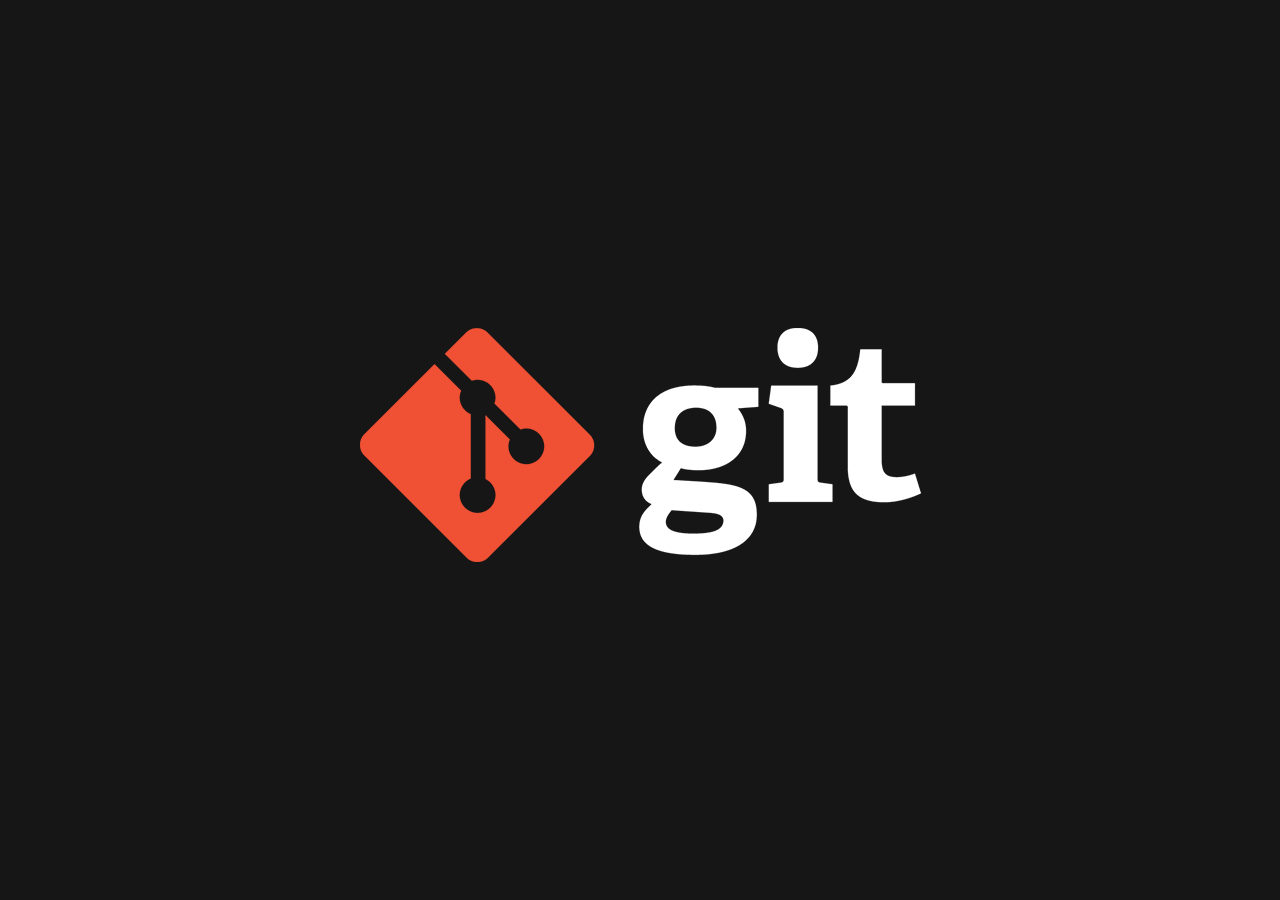
==== commit 0090cbce: "Slide atualizado e imagens removidas." ====
--- a/slide/index.html
+++ b/slide/index.html
@@ -17,7 +17,11 @@
 <slides class="layout-fix">
 
   <!-- Introdução -->
-  <slide class="fill nobackground" style="background-image: url(images/slides/slide-1.png)"></slide>
+  <slide class="fill nobackground">
+    <article class="flexbox vcenter">
+      <img src="images/git-logo.png" alt="Curso de controle de Versão com Git" title="Curso de controle de Versão com Git">
+    </article>
+  </slide>
   <slide class="fill nobackground" style="background-image: url(images/slides/slide-3.png)"></slide>
   <slide class="fill nobackground">
     <article class="flexbox vcenter">
@@ -33,10 +37,20 @@
         <li>Conceitos Iniciais</li>
         <li>Instalação</li>
         <li>Primeiros Passos no Git</li>
-        <!-- <li>Estrutura de um Commit</li> -->
+        <li>Desfazendo Coisas</li>
         <li>Tag, Branch, Merge</li>
+      </ul>
+    </article>
+  </slide>
+  <slide class="fill nobackground">
+    <article>
+      <ul class="build big-list">
         <li>Remotos</li>
-        <li>Conceitos e Comandos extras</li>
+        <li>Trabalhando com Remotos</li>
+        <li>Fluxos de Trabalho</li>
+        <li>Fluxo de Trabalho com Branches</li>
+        <li>Exemplo</li>
+        <li>Considerações Finais</li>
       </ul>
     </article>
   </slide>
@@ -54,26 +68,54 @@
   </slide>
   <slide class="fill nobackground" style="background-image: url(images/slides/slide-6.png)"></slide>
   <slide class="fill nobackground" style="background-image: url(images/slides/slide-7.png)"></slide>
-  <slide class="fill nobackground" style="background-image: url(images/slides/slide-8.png)"></slide>
-  <slide class="fill nobackground" style="background-image: url(images/slides/slide-9.png)"></slide>
+  <slide class="fill nobackground">
+    <article class="flexbox vcenter">
+      <h2>Por que usar um controle de versão?</h2>
+    </article>
+  </slide>
+  <slide class="fill nobackground">
+    <article class="flexbox vcenter">
+      <h2>Vantagens</h2>
+    </article>
+  </slide>
   <slide class="fill nobackground" style="background-image: url(images/slides/caracteristicas-git.png)"></slide>
   <slide class="fill nobackground" style="background-image: url(images/gif/giphy.gif)"></slide>
 
   <!-- Conceitos -->
-  <slide class="fill nobackground" style="background-image: url(images/slides/conceitos-iniciais.png)"></slide>
+  <slide class="fill nobackground">
+    <article class="flexbox vcenter">
+      <h2>Conceitos Iniciais</h2>
+    </article>
+  </slide>
   <slide class="fill nobackground" style="background-image: url(images/slides/scvl.png)"></slide>
   <slide class="fill nobackground" style="background-image: url(images/slides/pastas.png)"></slide>
   <slide class="fill nobackground" style="background-image: url(images/gif/spider-man.gif)"></slide>
 
   <slide class="fill nobackground" style="background-image: url(images/slides/scvc.png)"></slide>
   <slide class="fill nobackground" style="background-image: url(images/slides/scvd.png)"></slide>
-  <slide class="fill nobackground" style="background-image: url(images/slides/commit.png)"></slide>
+  <slide class="fill nobackground">
+    <article class="flexbox vcenter">
+      <h2>Commit</h2>
+    </article>
+  </slide>
   <slide class="fill nobackground" style="background-image: url(images/slides/commit-icon.png)"></slide>
-  <slide class="fill nobackground" style="background-image: url(images/slides/branch.png)"></slide>
+  <slide class="fill nobackground">
+    <article class="flexbox vcenter">
+      <h2>Branch</h2>
+    </article>
+  </slide>
   <slide class="fill nobackground" style="background-image: url(images/slides/branch-icon.png)"></slide>
-  <slide class="fill nobackground" style="background-image: url(images/slides/tag.png)"></slide>
+  <slide class="fill nobackground">
+    <article class="flexbox vcenter">
+      <h2>TAG</h2>
+    </article>
+  </slide>
   <slide class="fill nobackground" style="background-image: url(images/slides/tag-icon.png)"></slide>
-  <slide class="fill nobackground" style="background-image: url(images/slides/estados-do-git.png)"></slide>
+  <slide class="fill nobackground">
+    <article class="flexbox vcenter">
+      <h2>Os três Estados</h2>
+    </article>
+  </slide>
   <slide class="fill nobackground" style="background-image: url(images/slides/estado-1.png)"></slide>
   <slide class="fill nobackground" style="background-image: url(images/slides/estado-2.png)"></slide>
   <slide class="fill nobackground" style="background-image: url(images/slides/estado-3.png)"></slide>
@@ -81,19 +123,33 @@
   <slide class="fill nobackground" style="background-image: url(images/slides/estado-5.png)"></slide>
 
   <!-- Instalação -->
-  <slide class="fill nobackground" style="background-image: url(images/slides/instalacao.png)"></slide>
+  <slide class="fill nobackground">
+    <article class="flexbox vcenter">
+      <h2>Instalação</h2>
+    </article>
+  </slide>
   <slide class="fill nobackground" style="background-image: url(images/slides/windows.png)"></slide>
-  <slide class="fill nobackground" style="background-image: url(images/slides/slide-10.png)"></slide>
+  <slide class="fill nobackground" style="background-image: url(images/msysgit.png)">
+    <article>
+      <a href="http://msysgit.github.io/" class="lightbox">msysgit.github.io</a>
+    </article>
+  </slide>
   <slide class="fill nobackground" style="background-image: url(images/slides/install-win-1.png)"></slide>
   <slide class="fill nobackground" style="background-image: url(images/slides/install-win-2.png)"></slide>
   <slide class="fill nobackground" style="background-image: url(images/slides/install-win-3.png)"></slide>
   <slide class="fill nobackground" style="background-image: url(images/slides/install-win-4.png)"></slide>
   <slide class="fill nobackground" style="background-image: url(images/slides/install-win-5.png)"></slide>
   <slide class="fill nobackground" style="background-image: url(images/slides/install-win-6.png)"></slide>
+  <slide class="fill nobackground">
+    <article class="flexbox vcenter">
+      <h2>MAC</h2>
+    </article>
+  </slide>
   <slide class="fill nobackground" style="background-image: url(images/slides/mac-install.png)"></slide>
-  <slide class="fill nobackground" style="background-image: url(images/slides/linux-install.png)">
-    <article>
-      <pre class="prettyprint language-bsh" style="margin-top: 150px">$ apt-get install git</pre>
+  <slide class="fill nobackground">
+    <article class="flexbox vcenter">
+      <h2>Linux</h2>
+      <pre class="prettyprint language-bsh">$ apt-get install git</pre>
     </article>
   </slide>
   <slide class="fill nobackground" style="background-image: url(images/slides/bash.png)"></slide>
@@ -114,11 +170,38 @@
       <pre class="prettyprint txm">git config --global user.email luizventurote@hotmail.com</pre>
     </article>
   </slide>
+  <slide class="fill nobackground">
+    <article>
+      <h2 class="title-min">Criando atalhos</h2>
+      <p>Atalho "com" para "commit"</p>
+      <pre class="prettyprint">git config --global alias.com commit</pre>
+      <p>Atalho "co" para "checkout"</p>
+      <pre class="prettyprint">git config --global alias.co checkout</pre>
+      <p>Atalho "br" para "branch"</p>
+      <pre class="prettyprint">git config --global alias.br branch</pre>
+    </article>
+  </slide>
+  <slide class="fill nobackground">
+    <article>
+      <h2>Configuração</h2>
+      <p>Listando as configurações</p>
+      <pre class="prettyprint">git config --list</pre>
+    </article>
+  </slide>
 
   <!-- Primeiros Passos no Git -->
   <slide class="fill nobackground">
     <article>
       <h2 style="margin-top: 210px;">Primeiros Passos no Git</h2>
+    </article>
+  </slide>
+
+  <!-- Obtendo Ajuda -->
+  <slide class="fill nobackground">
+    <article class="flexbox vcenter">
+      <h2 class="title-min">Obtendo Ajuda</h2>
+      <pre class="prettyprint"> git help &lt;verb&gt; </pre>
+      <pre class="prettyprint"> git &lt;verb&gt; --help </pre>
     </article>
   </slide>
 
@@ -130,6 +213,7 @@
       <pre class="prettyprint">cd meuprojeto<br>git init</pre>
     </article>
   </slide>
+
   <!-- Ciclo de vida dos arquivos -->
   <slide class="fill nobackground">
     <article>
@@ -191,13 +275,18 @@
     </article>
   </slide>
   <slide class="fill nobackground">
-    <article>
+    <article class="flexbox vcenter">
       <div class="box">
         <p>Para ignorar arquivos você deve criar um arquivo chamado <b>.gitignore</b> dentro do seu repositório.</p>
         <pre class="prettyprint" style="margin-top: 10px;">#Ignorar arquivos específicos<br>.DS_Store <br><br>#Ignorar arquivos de um diretório <br>log/* <br><br>#Ignorar arquivos e diretórios de um diretório <br>temp/**/*</pre>
       </div>
     </article>
   </slide>
+  <slide class="fill nobackground" style="background-image: url(images/gitignore.png)">
+    <article>
+      <a href="http://www.gitignore.io/" class="lightbox">www.gitignore.io</a>
+    </article>
+  </slide>
 
   <!-- Visualizando Suas Mudanças  -->
   <slide class="fill nobackground">
@@ -219,6 +308,7 @@
     <article>
       <h2 class="title-min">Fazendo Commit</h2>
       <div class="box">
+        <pre class="prettyprint">git commit</pre>
         <pre class="prettyprint">git commit -m "Descricao do commit."</pre>
         <p>Grava as alterações no repositório.</p>
       </div>
@@ -233,16 +323,26 @@
         <pre class="prettyprint">git log</pre>
       </div>
       <div class="box">
-        <p>Mostra o que foi modificado em cada commit</p>
+        <p>Interface gráfica para visualizar logs</p>
         <pre class="prettyprint">git log --stat</pre>
       </div>
-      <div class="box">
-        <p>Mostra gráfico do log</p>
-        <pre class="prettyprint">git log --graph</pre>
-      </div>
-    </article>
-  </slide>
-
+    </article>
+  </slide>
+
+  <!-- Gitk -->
+  <slide class="fill nobackground">
+    <article class="flexbox vcenter">
+      <h2 class="title-min">Gitk</h2>
+      <div class="box">
+        <pre class="prettyprint">gitk</pre>
+        <p>Exibe as alterações realizadas em um repositório.</p>
+      </div>
+    </article>
+  </slide>
+
+  
+  <slide class="fill nobackground" style="background-image: url(images/slides/slide-1.png)"></slide>
+  
   <!-- Desfazendo Coisas -->
   <slide class="fill nobackground" style="background-image: url(images/gif/frustated.gif)"></slide>
   <slide class="fill nobackground">
@@ -258,6 +358,7 @@
       </div>
       <div class="box">
         <pre class="prettyprint">git commit -m "Nova mensagem" --amend </pre>
+        <p>Não altere seu último commit se você já fez o <b>push</b> dele.</p>
       </div>
     </article>
   </slide>
@@ -282,19 +383,30 @@
   </slide>
   <slide class="fill nobackground">
     <article>
+      <h2 class="title-min">Voltando commits</h2>
+      <div class="box">
+        <p>Volta ao commit anterior e descarta totalmente o commit atual</p>
+        <pre class="prettyprint">git reset --hard HEAD^</pre>
+      </div>
+    </article>
+  </slide>
+  <slide class="fill nobackground">
+    <article>
+      <h2 class="title-min">Voltando commits</h2>
+      <div class="box">
+        <p>Volta ao último commit e mantém os últimos arquivos na Staging area</p>
+        <pre class="prettyprint">git reset HEAD~1 --soft</pre>
+      </div>
+    </article>
+  </slide>
+  <slide class="fill nobackground">
+    <article>
       <h2 class="title-min">Desfazendo as modificações de um arquivo</h2>
       <div class="box">
         <pre class="prettyprint">git checkout -- &lt;arquivo&gt;</pre>
       </div>
     </article>
   </slide>
-
-  <!-- Estrutura de um Commit -->
-  <!-- <slide class="fill nobackground">
-    <article>
-      <h2 style="margin-top: 210px;">Estrutura de um Commit</h2>
-    </article>
-  </slide> -->
 
   <!-- Tags -->
   <slide class="fill nobackground">
@@ -316,7 +428,7 @@
         <pre>$ git tag <br>v0.1 <br>v1.3 </pre>
       </div>
       <div class="box">
-        <p>Crie uma tag</p>
+        <p>Criando uma tag</p>
         <pre>$ git tag -a v1.4 -m 'my version 1.4' <br>$ git tag <br>v0.1 <br>v1.3 <br>v1.4</pre>
       </div>
     </article>
@@ -369,6 +481,27 @@
       </div>
     </article>
   </slide>
+  <slide class="fill nobackground">
+    <article>
+      <h2 class="title-min">Branch</h2>
+      <div class="box">
+        <p>Baixando um branch remoto</p>
+        <pre>git checkout -b &lt;branch-name&gt; origin/&lt;branch-name&gt;</pre>
+      </div>
+      <div class="box">
+        <pre>git checkout -t origin/&lt;branch-name&gt;</pre>
+      </div>
+    </article>
+  </slide>
+  <slide class="fill nobackground">
+    <article>
+      <h2 class="title-min">Branch</h2>
+      <div class="box">
+        <p>Removendo um branch remoto</p>
+        <pre>git push origin :&lt;branch-name&gt;</pre>
+      </div>
+    </article>
+  </slide>
 
   <!-- Merge -->
   <slide class="fill nobackground">
@@ -389,6 +522,19 @@
       </div>
     </article>
   </slide>
+  <slide class="fill nobackground">
+    <article>
+      <h2 class="title-min">Resolvendo conflitos</h2>
+      <div class="box">
+        <p style="font-size:0.9em">Git adiciona marcadores padrão de resolução de conflitos nos arquivos que têm conflitos, para que você possa abri-los manualmente e resolver esses conflitos.</p>
+        <pre><b><<<<<<<</b> HEAD:index.html
+Meu site
+<b>=======</b>
+Site novo
+<b>>>>>>>></b> dev:index.html</pre>
+      </div>
+    </article>
+  </slide>
 
   <!-- Git Remoto -->
   <slide class="fill nobackground">
@@ -396,6 +542,42 @@
       <h2 style="margin-top: 210px;">Git Remoto</h2>
     </article>
   </slide>
+
+  <!-- GitHub -->
+  <slide class="fill nobackground">
+    <article class="flexbox vcenter">
+      <img src="images/github.png" alt="GitHub" title="GitHub">
+    </article>
+  </slide>
+
+  <!-- Bitbucket -->
+  <slide class="fill nobackground" style="background: #1F5182;">
+    <article class="flexbox vcenter">
+      <img src="images/bitbucket.png" alt="Bitbucket" title="Bitbucket">
+    </article>
+  </slide>
+
+  <!-- Digital Ocean -->
+  <slide class="fill nobackground" style="background: #fff;">
+    <article class="flexbox vcenter">
+      <img src="images/digital-ocean.png" alt="Digital Ocean" title="Digital Ocean">
+    </article>
+  </slide>
+
+  <!-- Trabalhando com Remotos -->
+  <slide class="fill nobackground">
+    <article>
+      <h2 style="margin-top: 210px;">Trabalhando com Remotos</h2>
+    </article>
+  </slide>
+  <slide class="fill nobackground">
+    <article>
+      <h2 class="title-min">Repositórios remotos</h2>
+      <p>Repositórios remotos são versões do seu projeto que estão hospedados na Internet ou em uma rede em algum lugar.</p>
+    </article>
+  </slide> 
+
+  <!-- Os Protocolos -->
   <slide class="fill nobackground">
     <article>
       <h2 class="title-min">Os Protocolos</h2>
@@ -406,32 +588,161 @@
         <li>HTTP/S Protocol</li>
       </ul>
     </article>
-  </slide>
-
-  <!-- GitHub -->
-  <slide class="fill nobackground">
-    <article class="flexbox vcenter">
-      <img src="images/github.png" alt="GitHub" title="GitHub">
-    </article>
-  </slide>
-
-  <!-- Bitbucket -->
-  <slide class="fill nobackground" style="background: #1F5182;">
-    <article class="flexbox vcenter">
-      <img src="images/bitbucket.png" alt="Bitbucket" title="Bitbucket">
-    </article>
-  </slide>
-
-  <!-- GUI -->
-  <slide class="fill nobackground">
-    <article>
-      <h2 class="title-min">GUI</h2>
-      <div class="box">
-        <pre>$ git gui</pre>
-      </div>
-      <div class="box">
-        <pre>$ gitk</pre>
-      </div>
+  </slide> 
+
+  <!-- Git Clone -->
+  <slide class="fill nobackground">
+    <article>
+      <h2 class="title-min">Git clone</h2>
+      <div class="box">
+        <p>Copia um repositório Git já existente</p>
+        <pre>$ git clone [url]</pre>
+      </div>
+      <div class="box">
+        <p>Copia um repositório para um diretório específico</p>
+        <pre>$ git clone [url] [diretório]</pre>
+      </div>
+    </article>
+  </slide> 
+
+  <!-- Git Remote -->
+  <slide class="fill nobackground">
+    <article>
+      <h2 class="title-min">Git remote</h2>
+      <div class="box">
+        <p>Exibindo seus remotos</p>
+        <pre>$ git remote <br>origin</pre>
+      </div>
+      <div class="box">
+        <p>Exibe a URL do remoto</p>
+        <pre>$ git remote -v <br><span style="font-size: 0.8em">origin  git@github.com:luizventurote/git-training-kit.git (fetch) <br>origin  git@github.com:luizventurote/git-training-kit.git (push)</span></pre>
+      </div>
+    </article>
+  </slide> 
+  <slide class="fill nobackground">
+    <article>
+      <h2 class="title-min">Git remote</h2>
+      <div class="box">
+        <p>Adicionando repositórios remotos</p>
+        <pre>$ git remote add [nome] [url]</pre>
+      </div>
+      <div class="box">
+        <p>Removendo repositórios remotos</p>
+        <pre>$ git remote rm [nome]</pre>
+      </div>
+    </article>
+  </slide> 
+  <slide class="fill nobackground">
+    <article>
+      <h2 class="title-min">Git remote</h2>
+      <div class="box">
+        <p>Renomeando repositórios remotos</p>
+        <pre>$ git remote rename [old_name] [new_name]</pre>
+      </div>
+      <div class="box">
+        <p>Inspecionando um Remoto</p>
+        <pre>$ git remote show [nome-remoto]</pre>
+      </div>
+    </article>
+  </slide> 
+  <slide class="fill nobackground">
+    <article>
+      <h2 class="title-min">Git remote</h2>
+      <div class="box">
+        <p>Pegando dados dos projetos remotos</p>
+        <pre>$ git fetch [nome-remoto]</pre>
+        <p style="font-size: 0.8em">O comando fetch traz os dados para o seu repositório local — ele não faz o merge automaticamente com o seus dados ou modifica o que você está trabalhando atualmente. Você terá que fazer o <b>merge manualmente</b> no seu trabalho quando estiver pronto.</p>
+      </div>
+    </article>
+  </slide> 
+  <slide class="fill nobackground">
+    <article>
+      <h2 class="title-min">Git remote</h2>
+      <div class="box">
+        <p>Fazendo o <b>fetch e o merge</b> de um branch remoto no seu branch atual</p>
+        <pre>$ git pull [remote]</pre>
+      </div>
+      <div class="box">
+        <p>Enviando alterações para os remotos</p>
+        <pre>git push [nome-remoto] [branch]</pre>
+      </div>
+    </article>
+  </slide> 
+
+  <!-- Chaves SSH -->
+  <slide class="fill nobackground">
+    <article>
+      <h2 style="margin-top: 210px;">Chaves SSH</h2>
+    </article>
+  </slide>
+  <slide class="fill nobackground">
+    <article>
+      <h2 class="title-min">Chave SSH</h2>
+      <div class="box">
+        <p>Verificando se já existe uma chave</p>
+        <pre>$ cd ~/.ssh <br>$ ls -al</pre>
+      </div>
+      <div class="box">
+        <p>Gerando uma nova chave</p>
+        <pre>$ ssh-keygen -t rsa -C "your_email@example.com"
+<span style="font-size: 0.7em"># Creates a new ssh key, using the provided email as a label
+Generating public/private rsa key pair.
+Enter file in which to save the key (/c/Users/you/.ssh/id_rsa): <b>[Press enter]</b></span></pre>
+      </div>
+    </article>
+  </slide>
+  <slide class="fill nobackground">
+    <article>
+      <h2 class="title-min">Chave SSH</h2>
+      <div class="box">
+        <p>Configurando a senha da chave ssh</p>
+        <pre style="font-size: 0.8em">Enter passphrase (empty for no passphrase): <b>[Type a passphrase]</b> <br>Enter same passphrase again: <b>[Type passphrase again]</b></pre>
+      </div>
+      <div class="box">
+        <p>Mensagem gerada ao concluir</p>
+        <pre style="font-size: 0.7em">Your identification has been saved in /c/Users/you/.ssh/id_rsa.
+Your public key has been saved in /c/Users/you/.ssh/id_rsa.pub.
+The key fingerprint is:
+01:0f:f4:3b:ca:85:d6:17:a1:7d:f0:68:9d:f0:a2:db your_email@example.com</pre>
+      </div>
+    </article>
+  </slide>
+  <slide class="fill nobackground" style="background-image: url(images/github-ssh-keys.png)">
+    <article>
+      <a href="https://help.github.com/articles/generating-ssh-keys" style="font-size: 1.3em" class="lightbox">help.github.com/articles/generating-ssh-keys</a>
+    </article>
+  </slide>
+
+  <!-- Fluxos de Trabalho no Git -->
+  <slide class="fill nobackground">
+    <article>
+      <h2 style="margin-top: 210px;">Fluxos de Trabalho</h2>
+    </article>
+  </slide>
+  <slide class="fill nobackground">
+    <article class="flexbox vcenter">
+      <h2 class="title-xmin">Fluxo de Trabalho Centralizado</h2>
+      <img src="images/fluxo-centralizado.png" alt="Fluxo de Trabalho Centralizado" title="Fluxo de Trabalho Centralizado">
+    </article>
+  </slide>
+  <slide class="fill nobackground">
+    <article class="flexbox vcenter">
+      <h2 class="title-xmin">Fluxo de Trabalho do Gerente de Integração</h2>
+      <img src="images/fluxo-github.png" alt="Fluxo de Trabalho do Gerente de Integração" title="Fluxo de Trabalho do Gerente de Integração">
+    </article>
+  </slide>
+
+  <!-- Fluxos de Trabalho com Branches -->
+  <slide class="fill nobackground">
+    <article class="flexbox vcenter">
+      <h2 class="title-min">Fluxo de Trabalho com Branches</h2>
+    </article>
+  </slide>
+  
+  <!-- Exemplo -->
+  <slide class="fill nobackground">
+    <article class="flexbox vcenter">
+      <h2>Exemplo</h2>
     </article>
   </slide>
 
